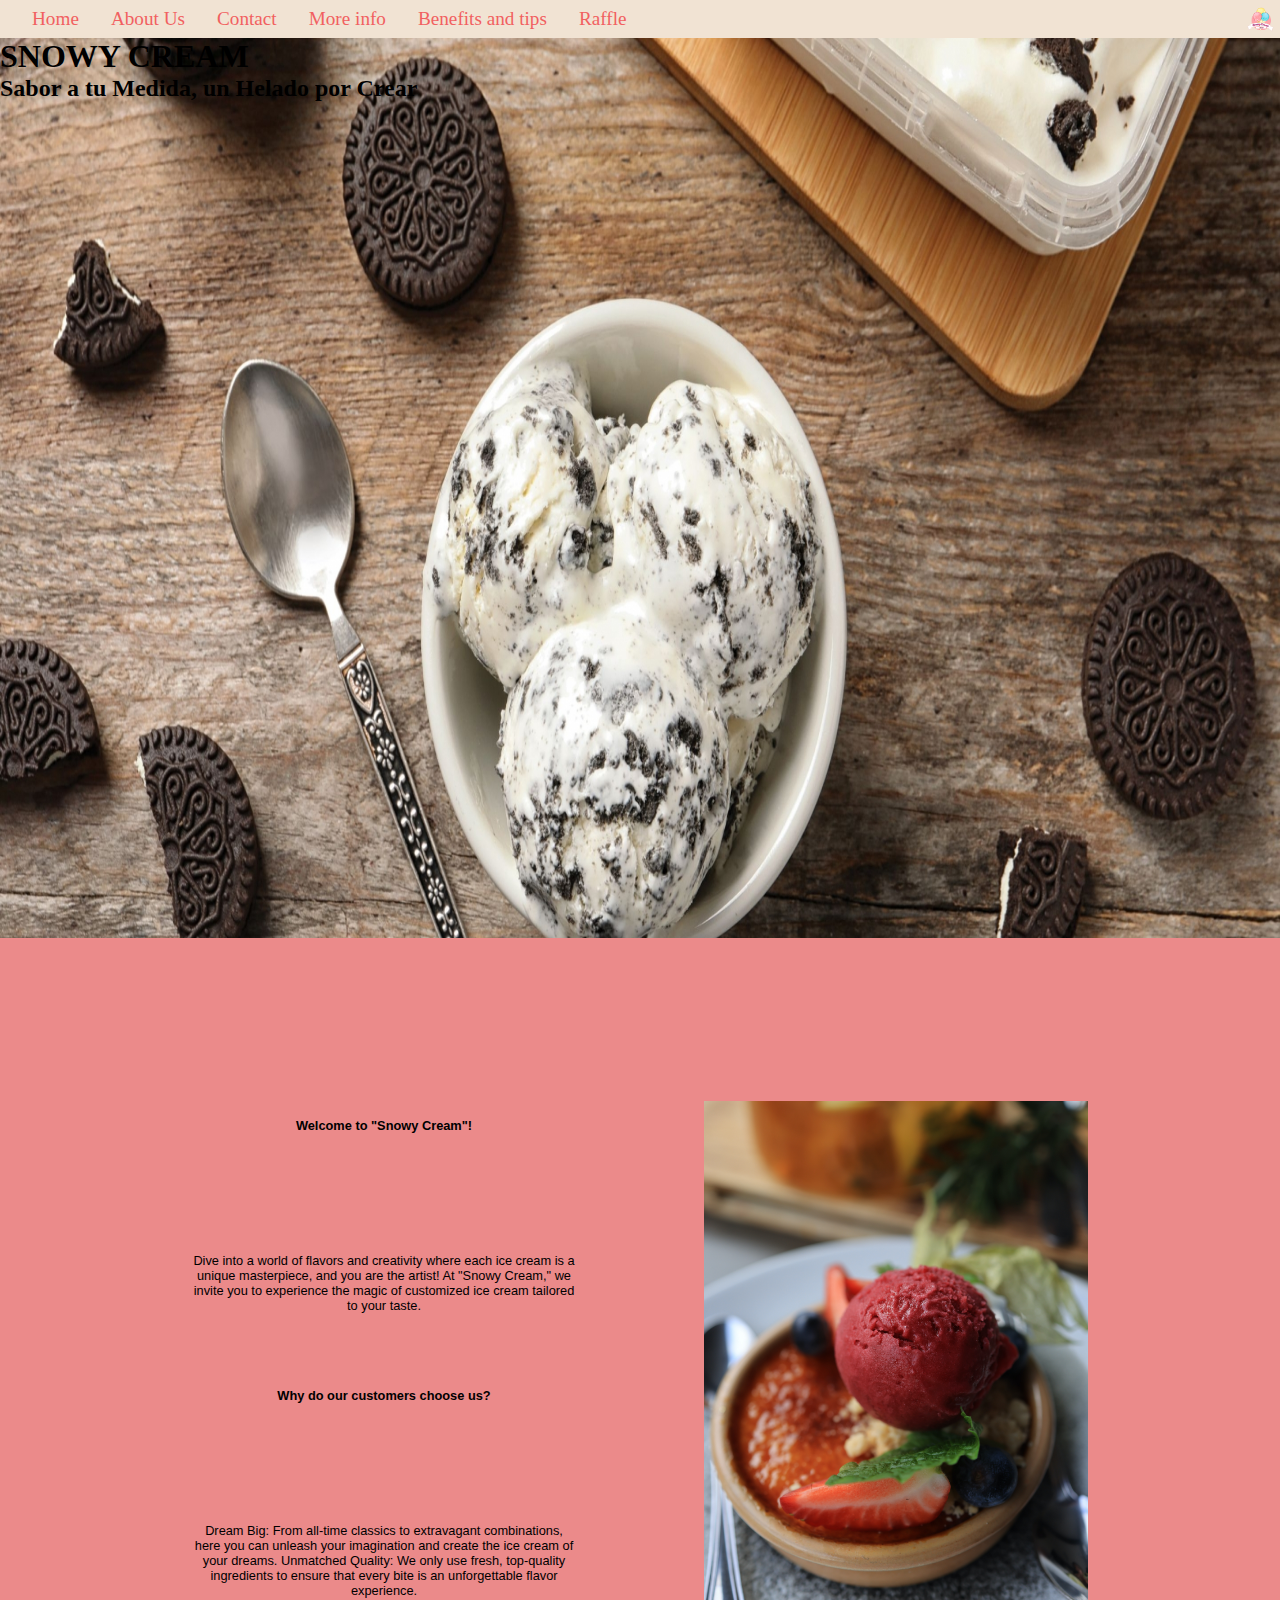
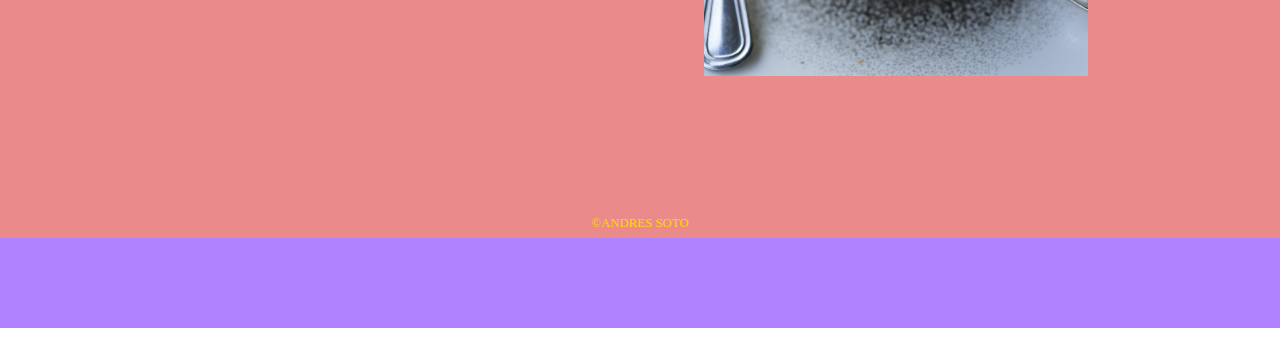
==== index.html @ 574fcb00 "imagenes" ====
<!DOCTYPE html>
<html lang="es">

<head>
    <meta charset="UTF-8">
    <meta name="viewport" content="width=device-width, initial-scale=1.0">
    <link rel="stylesheet" href="./Main.css">
    <title>Home</title>
</head>

<body class="fondoreo">
    <header class="navi">
        <!-- BARRA DE NAVEGACION -->
        <div class="barranav">
            <!-- SECCIONES BARRA DE NAVEGACION -->
            <div class="namenav">
                <a href="#">Home</a>
                <a href="./AboutUs.html">About Us</a>
                <a href="./Contact.html">Contact</a>
                <a href="./MoreInfo.html">More info</a>
                <a href="./BenefitsandTips.html">Benefits and tips</a>
                <a href="./raffle.html">Raffle</a>
            </div>
            <!-- IMAGEN BARRA DE NAVEGACION -->
            <img src="./Imagenes/logo.png" alt="Logo tres conos">
        </div>    
    </header>
    <main>
        <!-- BANNER -->
        <div class="oreo">
            <h1>SNOWY CREAM</h1>
            <h2>Sabor a tu Medida, un Helado por Crear</h2>
        </div>
        <!-- IMAGEN HELADO ROJO Y TEXTO DE BIENVENIDA -->
        <div class="segunda">
            <img src="./Imagenes/redcream.jpg" alt="HELADO ROJO">
            <div class="textho">
                <h2>Welcome to "Snowy Cream"!</h2>
            <p>Dive into a world of flavors and creativity where each ice cream is a unique masterpiece, and you are the artist! At "Snowy Cream," we invite you to experience the magic of customized ice cream tailored to your taste.</p>
            <h2>Why do our customers choose us?</h2>
            <p>Dream Big: From all-time classics to extravagant combinations, here you can unleash your imagination and create the ice cream of your dreams. Unmatched Quality: We only use fresh, top-quality ingredients to ensure that every bite is an unforgettable flavor experience.</p>
            </div>
        </div>
    </main>
    <footer>
        <div class="pie">
            <p>&copy;ANDRES SOTO</p>
        </div>
    </footer>
</body>

</html>
---- Main.css ----
*{
    padding: 0;
    margin: 0;
    box-sizing: border-box;
}


/*-----------------------------------------------------------------------------------------------------------*/

/*MOBILE*/

@media only screen and (min-width:320px) and (max-width:768px){

    /*CONTENEDOR DE NAV E IMAGEN*/
    .barranav{
        background-color: #F1E3D3;
        display: flex;
        flex-direction: column-reverse;
        align-items: center;
    }

    /*CONTENEDOR NOMBRES DE LAS PAGINAS*/
    .namenav{
        display: flex;
        flex-direction: column;
    }
    /*NOMBRES*/
    .namenav a{
        color:rgb(241, 96, 96) ;
        width: 100vw;
        text-decoration: none;
        font-size: 4vw;
        text-align: center;
        transition: 1s;
    }

    /*ANIMACION*/
    .namenav a:hover{
        background-color: #F2D0A9;
        color: whitesmoke;
        border: 2vh solid #f1c593;
    }

    /*IMAGEN NAV*/
    .barranav img{
        width: 20vw;
    }


    /*HOME..............*/


    /*PARTE 1 HOME*/
    
        /*BANNER CENTRAL*/

        .oreo{
            display: flex;
            flex-direction: column;
            color: #F2D0A9;
            justify-content: center;
            align-items: center;
            text-align: center;
            width: 100vw;
            height: 100vh;
            background: url(./Imagenes/imagenv.jpg);
            background-position: center;
            padding: 5vw;
        }
        .oreo h1, h2{
            font-family:Arial, Helvetica, sans-serif;
            color: #e0d2f8;
        }

        .oreo h2{
            color: rgb(136, 105, 237);
        }

        .oreo img{
            margin: 5vw;
            width: 100vw;
            height: 30vh;
        }

    

    /* SEGUNDA PARTE HOME */

    .segunda{
        display: flex;
        flex-direction: column;
        align-items: center;
        justify-content: space-evenly;
        padding: 5vw;
        background-color: rgb(235, 138, 138);
        width: 100vw;
        height: 100vh;
        font-family: Arial, Helvetica, sans-serif;
    }

    .segunda img{
        width: 50vw;
        margin-bottom: 5vh;
    }

    .segunda  h2,p{
        text-align: center;

    }

    /*FOOTER HOME*/
    
    .pie{
        display: flex;
        justify-content: center;
        align-items: center;
        color: gold;
        height: 10vh;
        background-color: #b082ff;
    }


    /*ABOUT US......................*/
    


    /*CONTENEDOR DE LAS IMAGENES Y TEXTO CADA CLASE ABOUT SERA IMAGEN Y TEXTO EN SU ORDEN*/

    /*PRIMER CONTENEDOR*/
    .about1{
        background-color: #9DAEC6;
        display: flex;
        justify-content: space-evenly;
        align-items: center;
        flex-direction: column;
        width: 100vw;
        height: 100vh;
        text-align: center;
        padding: 5vw;
        font-family: Arial, Helvetica, sans-serif;
    }

    /*IMAGEN Y TEXTO*/

    .about1 img{
        margin: 1vh;
        border: 2px solid #D291BC;
        width: 50vw;
        height: auto;
    }

    .about1 p{
        color: #ffffff;
        background-color: #373737;
        border: 2px solid;
        padding: 2vh;
    }

    /*SEGUNDO CONTENEDOR*/

    .about2{
        background-color: #9DAEC6;
        display: flex;
        justify-content: space-evenly;
        align-items: center;
        flex-direction: column;
        width: 100vw;
        height: 100vh;
        text-align: center;
        padding: 5vw;
        font-family: Arial, Helvetica, sans-serif;
    }

    /*IMAGEN Y TEXTO*/

    .about2 img{
        margin: 1vh;
        border: 2px solid #D291BC;
        width: 50vw;
        height: auto;
    }

    .about2 p{
        color: #ffffff;
        background-color: #373737;
        border: 2px solid;
        padding: 2vh;
    }

    /*TERCER CONTENEDOR*/

    .about3{
        background-color: #9DAEC6;
        display: flex;
        justify-content: space-evenly;
        align-items: center;
        flex-direction: column;
        width: 100vw;
        height: 100vh;
        text-align: center;
        padding: 5vw;
        font-family: Arial, Helvetica, sans-serif;
    }

    /*IMAGEN Y TEXTO*/

    .about3 img{
        margin: 1vh;
        border: 2px solid #D291BC;
        width: 50vw;
        height: auto;
    }

    .about3 p{
        color: #ffffff;
        background-color: #373737;
        border: 2px solid;
        padding: 2vh;
    }

    /*CONTACT......................*/

    .cont1{
        display: flex;
        flex-direction: column;
        color: #5770f8;
        justify-content: center;
        align-items: center;
        text-align: center;
        width: 100vw;
        height: 100vh;
        background: url(./Imagenes/two-icecream.jpg);
        background-position: center;
        padding: 5vw;
    }

    .cont1 h2{
        color: cornsilk;
    }

    .cont2{
        display: flex;
        background-color: rgba(200,221,216,255);
        width: 100vw;
        height: 100vh;
        flex-direction: column;
        justify-content: space-around;
        align-items: center;
        padding: 5vw;
        font-size: 5vw;
    }

    .cont2 h2{
        color: #efeeea;
    }

    /*LOGO GMAIL Y WHATSAPP*/

    .gw{
        display: flex;
        flex-direction: column;
        width: 20vw;
        height: 15;

    }
    .gw img{
        height: auto;
        width:20vw ;
    }

    /*MORE INFO................*/

    .tabla{
        background-color: #D36582;
        display: flex;
        flex-direction: column;
        align-items: center;
        font-family: Arial, Helvetica, sans-serif;
        width: 100vw;
        height: 100vh;
    }

    table {
        border: 2px solid white;
        margin-top: 10vh;
        text-align: center;
        width: 90vw;
        height: 50vh;
    }

    .mi{
        margin-top: 5vh;
    }
    .contenido{
        display: flex;
        align-items: center;
        height: 70vh;
    }
    tr, th, td{
        border: 2px solid pink;
        background-color: lightpink;
    }

    /*Benefits and tips ...................*/
    
    
    /*TITULO PAGINA*/
    .titulobf{
        text-align: center;
    }

    /*PRIMER RECUADRO*/

    .contenbox1 {
        width: 100vw;
        height: 100vh;
        font-family: Arial, Helvetica, sans-serif;
        padding: 5vw;
        background-color: lightcoral;
    }

    .cuadro1{
        display: flex;
        flex-direction: column;
        align-items: center;
        justify-content: center;
        height: 80vh;
        padding: 5vw;
    }

    .cuadro1 img{
        width: 90vw;
        margin-bottom: 2vh;
    }

    dl{
        font-size: 4vw;
        margin: 5vw;
    }

    /*SEGUNDO RECUADRO*/

    .contenbox2{
        display: flex;
        flex-direction: column;
        align-items: center;
        justify-content: center;
        font-family: Arial, Helvetica, sans-serif;
        background-color: #D291BC;
        width: 100vw;
        height: 100vh;

    }
    .cuadro2 img{
        width: 80vw;
        height: 50vh;
    }

    dl{
        font-size: 4vw;
    }

    /*RAFFLE......................*/
    form{
        display: flex;
        flex-direction: column;
        height: 100vh;
        width: 100vw;
    }
    
}
 
/*-----------------------------------------------------------------------------------------------------------*/

/*TABLET*/
@media only screen and (min-width:768px) and (max-width:1024px){
    
    /*CONTENEDOR BARRA DE IMAGEN */

    .barranav{
        background-color: #F1E3D3;
        display: flex;
        flex-direction: column-reverse;
        align-items: center;
    }

    /*CONTENEDOR NOMBRE DE LAS PAGINAS*/

    .namenav{
        display: flex;
        flex-direction: column;
    }

    /*NOMBRES*/
    
    .namenav a{
        color:rgb(241, 96, 96) ;
        width: 100vw;
        text-decoration: none;
        font-size: 3vw;
        text-align: center;
        transition: 1s;
    }

    /*ANIMACION*/
    a:hover{
        color: whitesmoke;
    }

    /*IMAGEN NAV*/

    .barranav img{
        width: 20vw;
    }

    /*PARTE 1 HOME*/

    
        /*BANNER CENTRAL*/

        .oreo{
            display: flex;
            flex-direction: column;
            color: #F2D0A9;
            justify-content: center;
            align-items: center;
            text-align: center;
            width: 100vw;
            height: 100vh;
            background: url(./Imagenes/imagenv.jpg);
            background-position: center;
            padding: 5vw;
        }
        .oreo h1, h2{
            font-family:Arial, Helvetica, sans-serif;
            color: #e0d2f8;
        }

        .oreo h2{
            color: rgb(136, 105, 237);
        }

        .oreo img{
            margin: 5vw;
            width: 100vw;
            height: 30vh;
        }

    

    /* SEGUNDA PARTE HOME */

    .segunda{
        display: flex;
        flex-direction: column;
        align-items: center;
        justify-content: space-evenly;
        padding: 5vw;
        background-color: rgb(235, 138, 138);
        width: 100vw;
        height: 100vh;
        font-family: Arial, Helvetica, sans-serif;
    }

    .segunda img{
        width: 30vw;
        margin-bottom: 5vh;
    }

    .segunda  h2,p{
        text-align: center;

    }

    /*FOOTER HOME*/
    
    .pie{
        display: flex;
        justify-content: center;
        align-items: center;
        color: gold;
        height: 10vh;
        background-color: #b082ff;
    }

     /*ABOUT US......................*/
    


    /*CONTENEDOR DE LAS IMAGENES Y TEXTO CADA CLASE ABOUT SERA IMAGEN Y TEXTO EN SU ORDEN*/

    /*PRIMER CONTENEDOR*/
    .about1{
        background-color: #9DAEC6;
        display: flex;
        justify-content: space-evenly;
        align-items: center;
        flex-direction: column;
        width: 100vw;
        height: 100vh;
        text-align: center;
        padding: 5vw;
        font-family: Arial, Helvetica, sans-serif;
    }

    /*IMAGEN Y TEXTO*/

    .about1 img{
        margin: 1vh;
        border: 2px solid #D291BC;
        width: 40vw;
        height: auto;
    }

    .about1 p{
        color: #ffffff;
        background-color: #373737;
        border: 2px solid;
        padding: 2vh;
    }

    /*SEGUNDO CONTENEDOR*/

    .about2{
        background-color: #9DAEC6;
        display: flex;
        justify-content: space-evenly;
        align-items: center;
        flex-direction: column;
        width: 100vw;
        height: 100vh;
        text-align: center;
        padding: 5vw;
        font-family: Arial, Helvetica, sans-serif;
    }

    /*IMAGEN Y TEXTO*/

    .about2 img{
        margin: 1vh;
        border: 2px solid #D291BC;
        width: 40vw;
        height: auto;
    }

    .about2 p{
        color: #ffffff;
        background-color: #373737;
        border: 2px solid;
        padding: 2vh;
    }

    /*TERCER CONTENEDOR*/

    .about3{
        background-color: #9DAEC6;
        display: flex;
        justify-content: space-evenly;
        align-items: center;
        flex-direction: column;
        width: 100vw;
        height: 100vh;
        text-align: center;
        padding: 5vw;
        font-family: Arial, Helvetica, sans-serif;
    }

    /*IMAGEN Y TEXTO*/

    .about3 img{
        margin: 1vh;
        border: 2px solid #D291BC;
        width: 40vw;
        height: auto;
    }

    .about3 p{
        color: #ffffff;
        background-color: #373737;
        border: 2px solid;
        padding: 2vh;
    }

    /*CONTACT......................*/

    .cont1{
        display: flex;
        flex-direction: column;
        color: #5770f8;
        justify-content: center;
        align-items: center;
        text-align: center;
        width: 100vw;
        height: 100vh;
        background: url(./Imagenes/two-icecream.jpg);
        background-position: center;
        padding: 5vw;
        font-size: 3vw;
    }

    .cont1 h2{
        color: cornsilk;
    }

    .cont2{
        display: flex;
        background-color: rgba(200,221,216,255);
        width: 100vw;
        height: 100vh;
        flex-direction: column;
        justify-content: space-around;
        align-items: center;
        padding: 5vw;
        font-size: 3vw;
    }

    .cont2 h2{
        color: #efeeea;
    }

    /*LOGO GMAIL Y WHATSAPP*/

    .gw{
        display: flex;
        flex-direction: column;
        width: 20vw;
        height: 15;

    }
    .gw img{
        height: auto;
        width:20vw ;
    }

    /*MORE INFO................*/

    .tabla{
        background-color: #D36582;
        display: flex;
        flex-direction: column;
        align-items: center;
        font-family: Arial, Helvetica, sans-serif;
        width: 100vw;
        height: 100vh;
    }

    table {
        border: 2px solid white;
        margin-top: 10vh;
        text-align: center;
        width: 90vw;
        height: 50vh;
    }

    .mi{
        margin-top: 5vh;
    }
    .contenido{
        display: flex;
        align-items: center;
        height: 70vh;
    }
    tr, th, td{
        border: 2px solid pink;
        background-color: lightpink;
    }

    /*Benefits and tips ...................*/
    
    
    /*TITULO PAGINA*/
    .titulobf{
        text-align: center;
    }

    /*PRIMER RECUADRO*/

    .contenbox1 {
        width: 100vw;
        height: 100vh;
        font-family: Arial, Helvetica, sans-serif;
        padding: 5vw;
        background-color: lightcoral;
    }

    .cuadro1{
        display: flex;
        flex-direction: column;
        align-items: center;
        justify-content: center;
        height: 80vh;
        padding: 5vw;
    }

    .cuadro1 img{
        width: 40vw;
        margin-bottom: 2vh;
    }

    dl{
        font-size: 4vw;
        margin: 5vw;
    }

    /*SEGUNDO RECUADRO*/

    .contenbox2{
        display: flex;
        flex-direction: column;
        align-items: center;
        justify-content: center;
        font-family: Arial, Helvetica, sans-serif;
        background-color: #D291BC;
        width: 100vw;
        height: 100vh;

    }
    .cuadro2 img{
        width: 60vw;
        height: 50vh;
    }

    dl{
        font-size: 4vw;
    }

    
}
/*-----------------------------------------------------------------------------------------------------------*/
    /*PC*/

    @media only screen and (min-width:1024px){

            /*CONTENEDOR BARRA E IMAGEN */

    .barranav{
        background-color: #F1E3D3;
        display: flex;
        align-items: center;
        justify-content: space-between;
        box-shadow: 0px 10px 15px #f5dfc6;
    }

    /*CONTENEDOR NOMBRE DE LAS PAGINAS*/

    .namenav{
        display: flex;
    }

    /*NOMBRES*/
    
    .namenav a{
        color:rgb(241, 96, 96) ;
        margin-left: 2.5vw;
        text-decoration: none;
        font-size: 1.5vw;
        text-align: center;
        transition: 1s;
    }

    /*ANIMACION*/
    a:hover{
        color: lightpink;
    }

    /*IMAGEN NAV*/

    .barranav img{
        width: 3vw;
    }

    /*PARTE 1 HOME*/

    
        /*BANNER CENTRAL*/

        .oreo{
            background: url(./Imagenes/banner.jpg);
            background-size:  100vw 100vh;
            width: 100vw;
            height: 100vh;
        }

    /* SEGUNDA PARTE HOME */

    .segunda{
        display: flex;
        flex-direction: row-reverse;
        align-items: center;
        justify-content: space-evenly;
        padding: 5vw;
        background-color: rgb(235, 138, 138);
        width: 100vw;
        height: 100vh;
        font-family: Arial, Helvetica, sans-serif;
    }

    .segunda img{
        width: 30vw;
    }

    .segunda  h2,p{
        display: flex;
        flex-direction: column;
        text-align: center;
        font-size: 1vw;
        width: 30vw;
        height: 15vh;

    }

    /*FOOTER HOME*/
    
    .pie{
        display: flex;
        justify-content: center;
        align-items: center;
        color: gold;
        height: 10vh;
        background-color: #b082ff;
    }

     /*ABOUT US......................*/
    


    /*CONTENEDOR DE LAS IMAGENES Y TEXTO CADA CLASE ABOUT SERA IMAGEN Y TEXTO EN SU ORDEN*/

    /*PRIMER CONTENEDOR*/
    .about1{
        background-color: #9DAEC6;
        display: flex;
        justify-content: space-evenly;
        align-items: center;
        flex-direction: column;
        width: 100vw;
        height: 100vh;
        text-align: center;
        padding: 5vw;
        font-family: Arial, Helvetica, sans-serif;
    }

    /*IMAGEN Y TEXTO*/

    .about1 img{
        margin: 1vh;
        border: 2px solid #D291BC;
        width: 50vw;
        height: auto;
    }

    .about1 p{
        color: #ffffff;
        background-color: #373737;
        border: 2px solid;
        padding: 2vh;
    }

    /*SEGUNDO CONTENEDOR*/

    .about2{
        background-color: #9DAEC6;
        display: flex;
        justify-content: space-evenly;
        align-items: center;
        flex-direction: column;
        width: 100vw;
        height: 100vh;
        text-align: center;
        padding: 5vw;
        font-family: Arial, Helvetica, sans-serif;
    }

    /*IMAGEN Y TEXTO*/

    .about2 img{
        margin: 1vh;
        border: 2px solid #D291BC;
        width: 50vw;
        height: auto;
    }

    .about2 p{
        color: #ffffff;
        background-color: #373737;
        border: 2px solid;
        padding: 2vh;
    }

    /*TERCER CONTENEDOR*/

    .about3{
        background-color: #9DAEC6;
        display: flex;
        justify-content: space-evenly;
        align-items: center;
        flex-direction: column;
        width: 100vw;
        height: 100vh;
        text-align: center;
        padding: 5vw;
        font-family: Arial, Helvetica, sans-serif;
    }

    /*IMAGEN Y TEXTO*/

    .about3 img{
        margin: 1vh;
        border: 2px solid #D291BC;
        width: 50vw;
        height: auto;
    }

    .about3 p{
        color: #ffffff;
        background-color: #373737;
        border: 2px solid;
        padding: 2vh;
    }

    /*CONTACT......................*/

    .cont1{
        display: flex;
        flex-direction: column;
        color: #5770f8;
        justify-content: center;
        align-items: center;
        text-align: center;
        width: 100vw;
        height: 100vh;
        background: url(./Imagenes/two-icecream.jpg);
        background-position: center;
        padding: 5vw;
    }

    .cont1 h2{
        color: cornsilk;
    }

    .cont2{
        display: flex;
        background-color: rgba(200,221,216,255);
        width: 100vw;
        height: 100vh;
        flex-direction: column;
        justify-content: space-around;
        align-items: center;
        padding: 5vw;
        font-size: 5vw;
    }

    .cont2 h2{
        color: #efeeea;
    }

    /*LOGO GMAIL Y WHATSAPP*/

    .gw{
        display: flex;
        flex-direction: column;
        width: 20vw;
        height: 15;

    }
    .gw img{
        height: auto;
        width:20vw ;
    }

    /*MORE INFO................*/

    .tabla{
        background-color: #D36582;
        display: flex;
        flex-direction: column;
        align-items: center;
        font-family: Arial, Helvetica, sans-serif;
        width: 100vw;
        height: 100vh;
    }

    table {
        border: 2px solid white;
        margin-top: 10vh;
        text-align: center;
        width: 90vw;
        height: 50vh;
    }

    .mi{
        margin-top: 5vh;
    }
    .contenido{
        display: flex;
        align-items: center;
        height: 70vh;
    }
    tr, th, td{
        border: 2px solid pink;
        background-color: lightpink;
    }

    /*Benefits and tips ...................*/
    
    
    /*TITULO PAGINA*/
    .titulobf{
        text-align: center;
    }

    /*PRIMER RECUADRO*/

    .contenbox1 {
        width: 100vw;
        height: 100vh;
        font-family: Arial, Helvetica, sans-serif;
        padding: 5vw;
        background-color: lightcoral;
    }

    .cuadro1{
        display: flex;
        flex-direction: column;
        align-items: center;
        justify-content: center;
        height: 80vh;
        padding: 5vw;
    }

    .cuadro1 img{
        width: 90vw;
        margin-bottom: 2vh;
    }

    dl{
        font-size: 4vw;
        margin: 5vw;
    }

    /*SEGUNDO RECUADRO*/

    .contenbox2{
        display: flex;
        flex-direction: column;
        align-items: center;
        justify-content: center;
        font-family: Arial, Helvetica, sans-serif;
        background-color: #D291BC;
        width: 100vw;
        height: 100vh;

    }
    .cuadro2 img{
        width: 80vw;
        height: 50vh;
    }

    dl{
        font-size: 4vw;
    }
    
    

    
    }
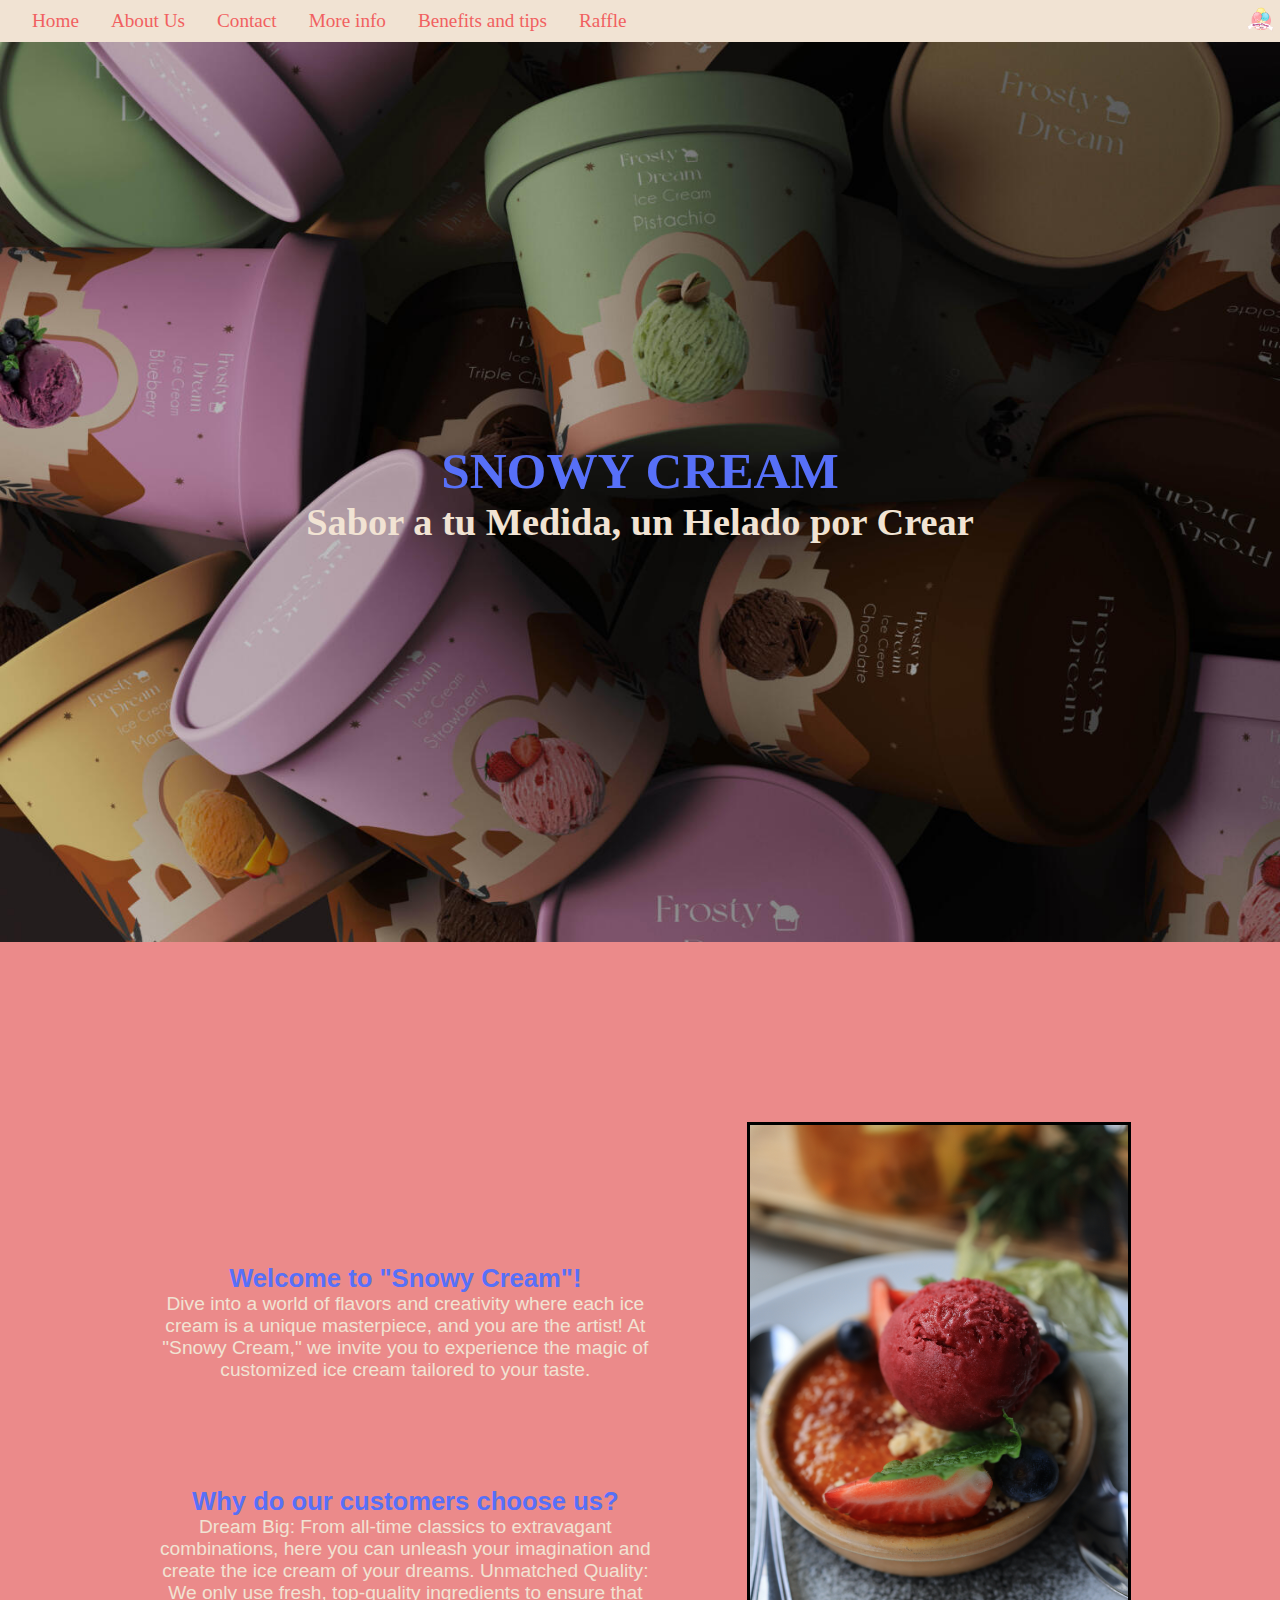
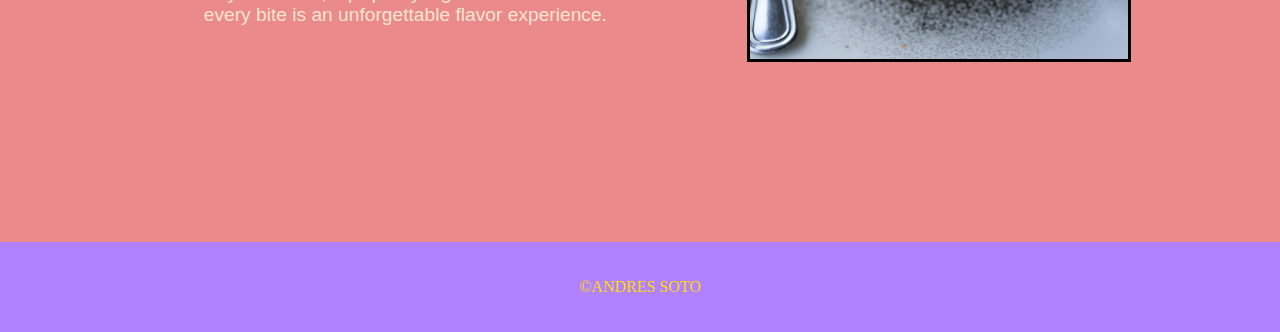
==== commit 30b2b159: "modifico ancore" ====
--- a/index.html
+++ b/index.html
@@ -22,7 +22,7 @@
                 <a href="./raffle.html">Raffle</a>
             </div>
             <!-- IMAGEN BARRA DE NAVEGACION -->
-            <img src="./Imagenes/logo.png" alt="Logo tres conos">
+            <a href="./index.html"><img src="./Imagenes/logo.png" alt="Logo tres conos"></a>
         </div>    
     </header>
     <main>
--- a/Main.css
+++ b/Main.css
@@ -11,6 +11,8 @@
 
 @media only screen and (min-width:320px) and (max-width:768px){
 
+    
+
     /*CONTENEDOR DE NAV E IMAGEN*/
     .barranav{
         background-color: #F1E3D3;
@@ -49,8 +51,456 @@
 
     /*HOME..............*/
 
+    /*TITULO*/
 
     /*PARTE 1 HOME*/
+    
+        /*BANNER CENTRAL*/
+
+        .oreo{
+            display: flex;
+            flex-direction: column;
+            color: #F2D0A9;
+            justify-content: center;
+            align-items: center;
+            text-align: center;
+            width: 100vw;
+            height: 100vh;
+            background: url(./Imagenes/imagenv.jpg);
+            background-position: center;
+            padding: 5vw;
+        }
+        .oreo h1, h2{
+            font-family:Arial, Helvetica, sans-serif;
+            display: flex;
+            color: #e0d2f8;
+            flex-direction: column;
+        }
+
+        .oreo h2{
+            color: rgb(136, 105, 237);
+        }
+
+        .oreo img{
+            margin: 5vw;
+            width: 100vw;
+            height: 30vh;
+        }
+
+    
+
+    /* SEGUNDA PARTE HOME */
+
+    .segunda{
+        display: flex;
+        flex-direction: column;
+        align-items: center;
+        justify-content: space-evenly;
+        padding: 5vw;
+        background-color: rgb(235, 138, 138);
+        width: 100vw;
+        height: 100vh;
+        font-family: Arial, Helvetica, sans-serif;
+    }
+
+    .segunda img{
+        width: 50vw;
+        margin-bottom: 5vh;
+    }
+
+    .segunda  h2,p{
+        text-align: center;
+
+    }
+
+    /*FOOTER HOME*/
+    
+    .pie{
+        display: flex;
+        justify-content: center;
+        align-items: center;
+        color: gold;
+        height: 10vh;
+        background-color: #b082ff;
+    }
+
+
+    /*ABOUT US......................*/
+    
+
+
+    /*CONTENEDOR DE LAS IMAGENES Y TEXTO CADA CLASE ABOUT SERA IMAGEN Y TEXTO EN SU ORDEN*/
+    .tituloabout{
+        background-color: #9DAEC6;
+        display: flex;
+        flex-direction: column;
+        align-items: center;
+    }
+    /*PRIMER CONTENEDOR*/
+
+    h1{
+        color: #5770f8;
+    }
+    h2{
+        color: #efeeea;
+    }
+    .about1{
+        background-color: #9DAEC6;
+        display: flex;
+        justify-content: space-evenly;
+        align-items: center;
+        flex-direction: column;
+        width: 100vw;
+        height: 100vh;
+        text-align: center;
+        padding: 5vw;
+        font-family: Arial, Helvetica, sans-serif;
+    }
+
+    /*IMAGEN Y TEXTO*/
+
+    .about1 img{
+        margin: 1vh;
+        border: 2px solid #D291BC;
+        width: 50vw;
+        height: auto;
+    }
+
+    .about1 p{
+        color: #ffffff;
+        background-color: #373737;
+        border: 2px solid;
+        padding: 2vh;
+    }
+
+    /*SEGUNDO CONTENEDOR*/
+
+    .about2{
+        background-color: #9DAEC6;
+        display: flex;
+        justify-content: space-evenly;
+        align-items: center;
+        flex-direction: column;
+        width: 100vw;
+        height: 100vh;
+        text-align: center;
+        padding: 5vw;
+        font-family: Arial, Helvetica, sans-serif;
+    }
+
+    /*IMAGEN Y TEXTO*/
+
+    .about2 img{
+        margin: 1vh;
+        border: 2px solid #D291BC;
+        width: 50vw;
+        height: auto;
+    }
+
+    .about2 p{
+        color: #ffffff;
+        background-color: #373737;
+        border: 2px solid;
+        padding: 2vh;
+    }
+
+    /*TERCER CONTENEDOR*/
+
+    .about3{
+        background-color: #9DAEC6;
+        display: flex;
+        justify-content: space-evenly;
+        align-items: center;
+        flex-direction: column;
+        width: 100vw;
+        height: 100vh;
+        text-align: center;
+        padding: 5vw;
+        font-family: Arial, Helvetica, sans-serif;
+    }
+
+    /*IMAGEN Y TEXTO*/
+
+    .about3 img{
+        margin: 1vh;
+        border: 2px solid #D291BC;
+        width: 50vw;
+        height: auto;
+    }
+
+    .about3 p{
+        color: #ffffff;
+        background-color: #373737;
+        border: 2px solid;
+        padding: 2vh;
+    }
+
+    /*CONTACT......................*/
+
+    .cont1{
+        display: flex;
+        flex-direction: column;
+        color: #5770f8;
+        justify-content: center;
+        align-items: center;
+        text-align: center;
+        width: 100vw;
+        height: 100vh;
+        background: url(./Imagenes/two-icecream.jpg);
+        background-position: center;
+        padding: 5vw;
+    }
+
+    .cont1 h2{
+        color: cornsilk;
+    }
+
+    .cont2{
+        display: flex;
+        background-color: rgba(200,221,216,255);
+        width: 100vw;
+        height: 100vh;
+        flex-direction: column;
+        justify-content: space-around;
+        align-items: center;
+        padding: 5vw;
+        font-size: 5vw;
+        text-align: center;
+    }
+
+    .cont2 h2{
+        color: #efeeea;
+    }
+
+    /*LOGO GMAIL Y WHATSAPP*/
+
+    .gw{
+        display: flex;
+        flex-direction: column;
+        width: 20vw;
+        height: 15;
+
+    }
+    .gw img{
+        height: auto;
+        width:20vw ;
+    }
+
+    /*MORE INFO................*/
+
+    .tabla{
+        background-color: #D36582;
+        display: flex;
+        flex-direction: column;
+        align-items: center;
+        font-family: Arial, Helvetica, sans-serif;
+        width: 100vw;
+        height: 100vh;
+    }
+
+    table {
+        border: 2px solid white;
+        margin-top: 10vh;
+        text-align: center;
+        width: 90vw;
+        height: 50vh;
+    }
+
+    .mi{
+        margin-top: 5vh;
+    }
+    .contenido{
+        display: flex;
+        align-items: center;
+        height: 70vh;
+    }
+    tr, th, td{
+        border: 2px solid pink;
+        background-color: lightpink;
+    }
+
+    /*Benefits and tips ...................*/
+    
+    
+    /*TITULO PAGINA*/
+    .titulobf{
+        text-align: center;
+    }
+
+    /*PRIMER RECUADRO*/
+
+    .contenbox1 {
+        width: 100vw;
+        height: 100vh;
+        font-family: Arial, Helvetica, sans-serif;
+        padding: 5vw;
+        background-color: lightcoral;
+    }
+
+    .cuadro1{
+        display: flex;
+        flex-direction: column;
+        align-items: center;
+        justify-content: center;
+        height: 80vh;
+        padding: 5vw;
+    }
+
+    .cuadro1 img{
+        width: 80vw;
+        margin-bottom: 2vh;
+    }
+
+    dl{
+        font-size: 4vw;
+        margin: 5vw;
+    }
+
+    /*SEGUNDO RECUADRO*/
+
+    .contenbox2{
+        display: flex;
+        flex-direction: column;
+        align-items: center;
+        justify-content: center;
+        font-family: Arial, Helvetica, sans-serif;
+        background-color: #D291BC;
+        width: 100vw;
+        height: 100vh;
+
+    }
+    .cuadro2 img{
+        width: 80vw;
+        height: 50vh;
+    }
+
+    dl{
+        font-size: 4vw;
+    }
+
+    /*RAFFLE.......................*/
+
+
+    /*CONTENEDOR PRINCIPAL*/
+
+        /*MAPA ...........*/
+
+        .mapa{
+            display: flex;
+            justify-content: center;
+            align-items: center;
+            background-color: #9DAEC6;
+            width: 100vw;
+            height: 30vh;
+        }
+    iframe{
+        width: 90vw;
+        height: auto;
+    }
+    /*CONTENEDOR FORMULARIO*/
+    .formu{
+        display: flex;
+        align-items: center;
+        justify-content: center;
+        background-color: rgb(228, 228, 246);
+        padding: 1vw;
+        width: 100vw;
+        height: 70vh;
+    }
+
+    /*FORMULARIO*/
+    form{
+        background-color: white;
+        font-family: Arial, Helvetica, sans-serif;
+        border: 5px solid red;
+        font-size: 2vw;
+        display: flex;
+        flex-direction: column;
+        padding: 2vw;
+        width: 90vw;
+        height: 60vh;
+        
+    }
+
+    .fecha{
+        height: 5vh;
+        border: solid lightsalmon;
+    }
+     
+    
+    /*Tamaño de los recuadros*/
+    .cua{
+        height: 5vh;
+        border: 2px solid #D291BC ;
+    }
+
+    /*BOTON*/
+    .botonenvi{
+        display: flex;
+        justify-content: center;
+        height: 3vh;
+    }
+
+    .boton{
+        border-radius: 5px;
+        width: 20vw;
+        background-color: #9eacff;
+    }
+
+    /*MARGEN DE SEPARACION*/
+    label, input{
+        margin: 4px;
+    }
+
+}
+ 
+/*-----------------------------------------------------------------------------------------------------------*/
+
+/*TABLET*/
+@media only screen and (min-width:768px) and (max-width:1023px){
+
+    
+    
+    /*CONTENEDOR BARRA DE IMAGEN */
+
+    .barranav{
+        background-color: #F1E3D3;
+        display: flex;
+        flex-direction: column-reverse;
+        align-items: center;
+    }
+
+    /*CONTENEDOR NOMBRE DE LAS PAGINAS*/
+
+    .namenav{
+        display: flex;
+        flex-direction: column;
+    }
+
+    /*NOMBRES*/
+    
+    .namenav a{
+        color:rgb(241, 96, 96) ;
+        width: 100vw;
+        text-decoration: none;
+        font-size: 3vw;
+        text-align: center;
+        transition: 1s;
+    }
+
+    /*ANIMACION*/
+    a:hover{
+        color: whitesmoke;
+    }
+
+    /*IMAGEN NAV*/
+
+    .barranav img{
+        width: 10vw;
+    }
+
+    /*PARTE 1 HOME*/
+
     
         /*BANNER CENTRAL*/
 
@@ -99,7 +549,7 @@
     }
 
     .segunda img{
-        width: 50vw;
+        width: 30vw;
         margin-bottom: 5vh;
     }
 
@@ -119,21 +569,35 @@
         background-color: #b082ff;
     }
 
-
-    /*ABOUT US......................*/
+     /*ABOUT US......................*/
     
 
 
     /*CONTENEDOR DE LAS IMAGENES Y TEXTO CADA CLASE ABOUT SERA IMAGEN Y TEXTO EN SU ORDEN*/
 
+    /*TITULO*/
+    .tituloabout{
+        background-color: #9DAEC6;
+        display: flex;
+        flex-direction: column;
+        align-items: center;
+    }
+
     /*PRIMER CONTENEDOR*/
+
+    h1{
+        color: #5770f8;
+    }
+    h2{
+        color: #efeeea;
+    }
+
     .about1{
         background-color: #9DAEC6;
         display: flex;
         justify-content: space-evenly;
         align-items: center;
         flex-direction: column;
-        width: 100vw;
         height: 100vh;
         text-align: center;
         padding: 5vw;
@@ -145,7 +609,7 @@
     .about1 img{
         margin: 1vh;
         border: 2px solid #D291BC;
-        width: 50vw;
+        width: 40vw;
         height: auto;
     }
 
@@ -164,7 +628,6 @@
         justify-content: space-evenly;
         align-items: center;
         flex-direction: column;
-        width: 100vw;
         height: 100vh;
         text-align: center;
         padding: 5vw;
@@ -176,7 +639,7 @@
     .about2 img{
         margin: 1vh;
         border: 2px solid #D291BC;
-        width: 50vw;
+        width: 40vw;
         height: auto;
     }
 
@@ -195,7 +658,6 @@
         justify-content: space-evenly;
         align-items: center;
         flex-direction: column;
-        width: 100vw;
         height: 100vh;
         text-align: center;
         padding: 5vw;
@@ -207,7 +669,7 @@
     .about3 img{
         margin: 1vh;
         border: 2px solid #D291BC;
-        width: 50vw;
+        width: 40vw;
         height: auto;
     }
 
@@ -232,22 +694,24 @@
         background: url(./Imagenes/two-icecream.jpg);
         background-position: center;
         padding: 5vw;
-    }
-
+        font-size: 3vw;
+    }
+    
     .cont1 h2{
         color: cornsilk;
     }
-
+    
     .cont2{
         display: flex;
         background-color: rgba(200,221,216,255);
+        text-align: center;
         width: 100vw;
         height: 100vh;
         flex-direction: column;
         justify-content: space-around;
         align-items: center;
         padding: 5vw;
-        font-size: 5vw;
+        font-size: 3vw;
     }
 
     .cont2 h2{
@@ -329,7 +793,7 @@
     }
 
     .cuadro1 img{
-        width: 90vw;
+        width: 40vw;
         margin-bottom: 2vh;
     }
 
@@ -352,7 +816,7 @@
 
     }
     .cuadro2 img{
-        width: 80vw;
+        width: 60vw;
         height: 50vh;
     }
 
@@ -360,57 +824,119 @@
         font-size: 4vw;
     }
 
-    /*RAFFLE......................*/
+    /*RAFFLE.......................*/
+
+
+    /*CONTENEDOR PRINCIPAL*/
+
+        /*MAPA ...........*/
+
+        .mapa{
+            display: flex;
+            justify-content: center;
+            align-items: center;
+            background-color: #9DAEC6;
+            width: 100vw;
+            height: 100vh;
+        }
+    iframe{
+        width: 50vw;
+    }
+    /*CONTENEDOR FORMULARIO*/
+    .formu{
+        display: flex;
+        align-items: center;
+        justify-content: center;
+        background-color: rgb(199, 207, 255);
+        padding: 1vw;
+        width: 100vw;
+        height: 100vh;
+    }
+
+    /*FORMULARIO*/
     form{
-        display: flex;
-        flex-direction: column;
-        height: 100vh;
-        width: 100vw;
-    }
+        font-family: Arial, Helvetica, sans-serif;
+        border: 5px solid red;
+        background-color: white;
+        font-size: 1.2vw;
+        display: flex;
+        flex-direction: column;
+        padding: 2vw;
+        width: 40vw;
+        height: 70vh;
+        
+    }
+     
+    .fecha{
+        height: 5vh;
+        border: solid lightsalmon;
+    }
+    /*Tamaño de los recuadros*/
+    .cua{
+        height: 5vh;
+        border: 2px solid #D291BC ;
+    }
+
+    /*BOTON*/
+    .botonenvi{
+        display: flex;
+        justify-content: center;
+        height: 3vh;
+    }
+
+    .boton{
+        border-radius: 5px;
+        width: 10vw;
+        background-color: #9eacff;
+    }
+
+    /*MARGEN DE SEPARACION*/
+    label, input{
+        margin: 4px;
+    }
+
     
 }
- 
 /*-----------------------------------------------------------------------------------------------------------*/
-
-/*TABLET*/
-@media only screen and (min-width:768px) and (max-width:1024px){
-    
-    /*CONTENEDOR BARRA DE IMAGEN */
+    /*PC*/
+
+    @media only screen and (min-width:1024px){
+
+            /*CONTENEDOR BARRA E IMAGEN */
 
     .barranav{
         background-color: #F1E3D3;
         display: flex;
-        flex-direction: column-reverse;
-        align-items: center;
+        align-items: center;
+        justify-content: space-between;
     }
 
     /*CONTENEDOR NOMBRE DE LAS PAGINAS*/
 
     .namenav{
         display: flex;
-        flex-direction: column;
     }
 
     /*NOMBRES*/
     
     .namenav a{
         color:rgb(241, 96, 96) ;
-        width: 100vw;
+        margin-left: 2.5vw;
         text-decoration: none;
-        font-size: 3vw;
+        font-size: 1.5vw;
         text-align: center;
         transition: 1s;
     }
 
     /*ANIMACION*/
     a:hover{
-        color: whitesmoke;
+        color: lightpink;
     }
 
     /*IMAGEN NAV*/
 
     .barranav img{
-        width: 20vw;
+        width: 3vw;
     }
 
     /*PARTE 1 HOME*/
@@ -420,56 +946,55 @@
 
         .oreo{
             display: flex;
+            align-items: center;
+            justify-content: center;
             flex-direction: column;
-            color: #F2D0A9;
-            justify-content: center;
-            align-items: center;
-            text-align: center;
-            width: 100vw;
+            color: #5770f8;
+            font-size: 2vw;
+            background: url(./Imagenes/imagenv.jpg);
+            background-size:  100vw 100vh;
             height: 100vh;
-            background: url(./Imagenes/imagenv.jpg);
-            background-position: center;
-            padding: 5vw;
         }
-        .oreo h1, h2{
-            font-family:Arial, Helvetica, sans-serif;
-            color: #e0d2f8;
+        .oreo h2{
+            color: #F1E3D3;
         }
 
-        .oreo h2{
-            color: rgb(136, 105, 237);
-        }
-
-        .oreo img{
-            margin: 5vw;
-            width: 100vw;
-            height: 30vh;
-        }
-
-    
-
     /* SEGUNDA PARTE HOME */
 
     .segunda{
         display: flex;
-        flex-direction: column;
+        flex-direction: row-reverse;
         align-items: center;
         justify-content: space-evenly;
         padding: 5vw;
         background-color: rgb(235, 138, 138);
-        width: 100vw;
         height: 100vh;
         font-family: Arial, Helvetica, sans-serif;
     }
 
     .segunda img{
+        border: 3px solid ;
         width: 30vw;
-        margin-bottom: 5vh;
-    }
-
-    .segunda  h2,p{
-        text-align: center;
-
+        height: 60vh;
+    }
+
+    .segunda  h2{
+        display: flex;
+        text-align: center;
+        align-items: flex-end;
+        justify-content: center;
+        color: #5770f8;
+        font-size: 2vw;
+        width: 40vw;
+        height: 15vh;
+
+    }
+
+    .segunda p{
+        font-size: 1.5vw;
+        text-align: center;
+        width: 40vw;
+        color: #F1E3D3;
     }
 
     /*FOOTER HOME*/
@@ -488,16 +1013,28 @@
 
 
     /*CONTENEDOR DE LAS IMAGENES Y TEXTO CADA CLASE ABOUT SERA IMAGEN Y TEXTO EN SU ORDEN*/
-
+    /*TITULO*/
+    .tituloabout{
+        background-color: #9DAEC6;
+        display: flex;
+        flex-direction: column;
+        align-items: center;
+    }
     /*PRIMER CONTENEDOR*/
+
+    h1{
+        color: #5770f8;
+    }
+    h2{
+        color: #efeeea;
+    }
     .about1{
         background-color: #9DAEC6;
         display: flex;
-        justify-content: space-evenly;
-        align-items: center;
-        flex-direction: column;
-        width: 100vw;
-        height: 100vh;
+        justify-content: space-around;
+        align-items: center;
+        height: 30vh;
+        width: 100vw;
         text-align: center;
         padding: 5vw;
         font-family: Arial, Helvetica, sans-serif;
@@ -508,7 +1045,7 @@
     .about1 img{
         margin: 1vh;
         border: 2px solid #D291BC;
-        width: 40vw;
+        width: 10vw;
         height: auto;
     }
 
@@ -519,6 +1056,16 @@
         padding: 2vh;
     }
 
+    /*contenederos de titulo y texto*/
+    .contexto1{
+        background-color: #9eacff;
+        display: flex;
+        flex-direction: column;
+        align-items: center;
+        width: 40vw;
+    }
+
+
     /*SEGUNDO CONTENEDOR*/
 
     .about2{
@@ -526,9 +1073,8 @@
         display: flex;
         justify-content: space-evenly;
         align-items: center;
-        flex-direction: column;
-        width: 100vw;
-        height: 100vh;
+        width: 100vw;
+        height: 29vh;
         text-align: center;
         padding: 5vw;
         font-family: Arial, Helvetica, sans-serif;
@@ -539,7 +1085,7 @@
     .about2 img{
         margin: 1vh;
         border: 2px solid #D291BC;
-        width: 40vw;
+        width: 9vw;
         height: auto;
     }
 
@@ -550,6 +1096,14 @@
         padding: 2vh;
     }
 
+    .contexto2{
+        background-color: #5a72ff;
+        display: flex;
+        flex-direction: column;
+        align-items: center;
+        width: 40vw;
+    }
+
     /*TERCER CONTENEDOR*/
 
     .about3{
@@ -557,9 +1111,8 @@
         display: flex;
         justify-content: space-evenly;
         align-items: center;
-        flex-direction: column;
-        width: 100vw;
-        height: 100vh;
+        width: 100vw;
+        height: 30vh;
         text-align: center;
         padding: 5vw;
         font-family: Arial, Helvetica, sans-serif;
@@ -570,7 +1123,7 @@
     .about3 img{
         margin: 1vh;
         border: 2px solid #D291BC;
-        width: 40vw;
+        width: 10vw;
         height: auto;
     }
 
@@ -581,6 +1134,14 @@
         padding: 2vh;
     }
 
+    .contexto3{
+        background-color: #0025f7;
+        display: flex;
+        flex-direction: column;
+        align-items: center;
+        width: 40vw;
+    }
+
     /*CONTACT......................*/
 
     .cont1{
@@ -595,7 +1156,7 @@
         background: url(./Imagenes/two-icecream.jpg);
         background-position: center;
         padding: 5vw;
-        font-size: 3vw;
+        font-size: 2vw;
     }
 
     .cont1 h2{
@@ -611,25 +1172,30 @@
         justify-content: space-around;
         align-items: center;
         padding: 5vw;
-        font-size: 3vw;
+        font-size: 2vw;
     }
 
     .cont2 h2{
         color: #efeeea;
     }
 
+    .contexocontact{
+        width: 50vw;
+        text-align: center;
+    }
+
     /*LOGO GMAIL Y WHATSAPP*/
 
     .gw{
         display: flex;
-        flex-direction: column;
+        flex-direction: row;
         width: 20vw;
         height: 15;
 
     }
     .gw img{
         height: auto;
-        width:20vw ;
+        width:10vw ;
     }
 
     /*MORE INFO................*/
@@ -642,13 +1208,17 @@
         font-family: Arial, Helvetica, sans-serif;
         width: 100vw;
         height: 100vh;
+    }
+
+    .tabla h1{
+        color: #5770f8;
     }
 
     table {
         border: 2px solid white;
         margin-top: 10vh;
         text-align: center;
-        width: 90vw;
+        width: 50vw;
         height: 50vh;
     }
 
@@ -663,6 +1233,7 @@
     tr, th, td{
         border: 2px solid pink;
         background-color: lightpink;
+        font-size: 1vw;
     }
 
     /*Benefits and tips ...................*/
@@ -673,395 +1244,133 @@
         text-align: center;
     }
 
+    .titulobf h2{
+        color: #F1E3D3;
+    }
+
     /*PRIMER RECUADRO*/
 
     .contenbox1 {
-        width: 100vw;
-        height: 100vh;
-        font-family: Arial, Helvetica, sans-serif;
-        padding: 5vw;
+        display: flex;
+        flex-direction: column;
+        align-items: center;
+        justify-content: center;
+        width: 100vw;
+        height: 45vh;
+        font-family: Arial, Helvetica, sans-serif;
         background-color: lightcoral;
+        
     }
 
     .cuadro1{
         display: flex;
-        flex-direction: column;
-        align-items: center;
-        justify-content: center;
-        height: 80vh;
-        padding: 5vw;
+        align-items: center;
+        justify-content: center;
+        width: 80vw;
+        height: 30vh;
     }
 
     .cuadro1 img{
-        width: 40vw;
-        margin-bottom: 2vh;
+        width: 15vw;
+        margin-right: 10vw;
+    }
+
+
+    /*SEGUNDO RECUADRO*/
+
+    .contenbox2{
+        display: flex;
+        align-items: center;
+        justify-content: center;
+        font-family: Arial, Helvetica, sans-serif;
+        background-color: #D291BC;
+        width: 100vw;
+        height: 49vh;
+
+    }
+
+    .cuadro2{
+        display: flex;
+        justify-content: space-evenly;
+        align-items: center;
+        width: 80vw;
+    }
+    .cuadro2 img{
+        width: 10vw;
     }
 
     dl{
-        font-size: 4vw;
-        margin: 5vw;
-    }
-
-    /*SEGUNDO RECUADRO*/
-
-    .contenbox2{
-        display: flex;
-        flex-direction: column;
-        align-items: center;
-        justify-content: center;
-        font-family: Arial, Helvetica, sans-serif;
-        background-color: #D291BC;
-        width: 100vw;
-        height: 100vh;
-
-    }
-    .cuadro2 img{
-        width: 60vw;
-        height: 50vh;
-    }
-
-    dl{
-        font-size: 4vw;
-    }
-
-    
-}
-/*-----------------------------------------------------------------------------------------------------------*/
-    /*PC*/
-
-    @media only screen and (min-width:1024px){
-
-            /*CONTENEDOR BARRA E IMAGEN */
-
-    .barranav{
-        background-color: #F1E3D3;
-        display: flex;
-        align-items: center;
-        justify-content: space-between;
-        box-shadow: 0px 10px 15px #f5dfc6;
-    }
-
-    /*CONTENEDOR NOMBRE DE LAS PAGINAS*/
-
-    .namenav{
-        display: flex;
-    }
-
-    /*NOMBRES*/
-    
-    .namenav a{
-        color:rgb(241, 96, 96) ;
-        margin-left: 2.5vw;
-        text-decoration: none;
         font-size: 1.5vw;
-        text-align: center;
-        transition: 1s;
-    }
-
-    /*ANIMACION*/
-    a:hover{
-        color: lightpink;
-    }
-
-    /*IMAGEN NAV*/
-
-    .barranav img{
-        width: 3vw;
-    }
-
-    /*PARTE 1 HOME*/
-
-    
-        /*BANNER CENTRAL*/
-
-        .oreo{
-            background: url(./Imagenes/banner.jpg);
-            background-size:  100vw 100vh;
-            width: 100vw;
-            height: 100vh;
-        }
-
-    /* SEGUNDA PARTE HOME */
-
-    .segunda{
+    }
+    
+
+    /*RAFFLE.......................*/
+
+
+    /*CONTENEDOR PRINCIPAL*/
+
+    .myc{
+        background-color: #dae0ff;
         display: flex;
         flex-direction: row-reverse;
-        align-items: center;
         justify-content: space-evenly;
-        padding: 5vw;
-        background-color: rgb(235, 138, 138);
-        width: 100vw;
-        height: 100vh;
-        font-family: Arial, Helvetica, sans-serif;
-    }
-
-    .segunda img{
+        align-items: center;
+        height: 100vh;
+    }
+
+
+        /*MAPA ...........*/
+    iframe{
         width: 30vw;
     }
-
-    .segunda  h2,p{
-        display: flex;
-        flex-direction: column;
-        text-align: center;
-        font-size: 1vw;
-        width: 30vw;
-        height: 15vh;
-
-    }
-
-    /*FOOTER HOME*/
-    
-    .pie{
-        display: flex;
-        justify-content: center;
-        align-items: center;
-        color: gold;
-        height: 10vh;
-        background-color: #b082ff;
-    }
-
-     /*ABOUT US......................*/
-    
-
-
-    /*CONTENEDOR DE LAS IMAGENES Y TEXTO CADA CLASE ABOUT SERA IMAGEN Y TEXTO EN SU ORDEN*/
-
-    /*PRIMER CONTENEDOR*/
-    .about1{
-        background-color: #9DAEC6;
-        display: flex;
-        justify-content: space-evenly;
-        align-items: center;
-        flex-direction: column;
-        width: 100vw;
-        height: 100vh;
-        text-align: center;
-        padding: 5vw;
-        font-family: Arial, Helvetica, sans-serif;
-    }
-
-    /*IMAGEN Y TEXTO*/
-
-    .about1 img{
-        margin: 1vh;
-        border: 2px solid #D291BC;
-        width: 50vw;
-        height: auto;
-    }
-
-    .about1 p{
-        color: #ffffff;
-        background-color: #373737;
-        border: 2px solid;
-        padding: 2vh;
-    }
-
-    /*SEGUNDO CONTENEDOR*/
-
-    .about2{
-        background-color: #9DAEC6;
-        display: flex;
-        justify-content: space-evenly;
-        align-items: center;
-        flex-direction: column;
-        width: 100vw;
-        height: 100vh;
-        text-align: center;
-        padding: 5vw;
-        font-family: Arial, Helvetica, sans-serif;
-    }
-
-    /*IMAGEN Y TEXTO*/
-
-    .about2 img{
-        margin: 1vh;
-        border: 2px solid #D291BC;
-        width: 50vw;
-        height: auto;
-    }
-
-    .about2 p{
-        color: #ffffff;
-        background-color: #373737;
-        border: 2px solid;
-        padding: 2vh;
-    }
-
-    /*TERCER CONTENEDOR*/
-
-    .about3{
-        background-color: #9DAEC6;
-        display: flex;
-        justify-content: space-evenly;
-        align-items: center;
-        flex-direction: column;
-        width: 100vw;
-        height: 100vh;
-        text-align: center;
-        padding: 5vw;
-        font-family: Arial, Helvetica, sans-serif;
-    }
-
-    /*IMAGEN Y TEXTO*/
-
-    .about3 img{
-        margin: 1vh;
-        border: 2px solid #D291BC;
-        width: 50vw;
-        height: auto;
-    }
-
-    .about3 p{
-        color: #ffffff;
-        background-color: #373737;
-        border: 2px solid;
-        padding: 2vh;
-    }
-
-    /*CONTACT......................*/
-
-    .cont1{
-        display: flex;
-        flex-direction: column;
-        color: #5770f8;
-        justify-content: center;
-        align-items: center;
-        text-align: center;
-        width: 100vw;
-        height: 100vh;
-        background: url(./Imagenes/two-icecream.jpg);
-        background-position: center;
-        padding: 5vw;
-    }
-
-    .cont1 h2{
-        color: cornsilk;
-    }
-
-    .cont2{
-        display: flex;
-        background-color: rgba(200,221,216,255);
-        width: 100vw;
-        height: 100vh;
-        flex-direction: column;
-        justify-content: space-around;
-        align-items: center;
-        padding: 5vw;
-        font-size: 5vw;
-    }
-
-    .cont2 h2{
-        color: #efeeea;
-    }
-
-    /*LOGO GMAIL Y WHATSAPP*/
-
-    .gw{
-        display: flex;
-        flex-direction: column;
-        width: 20vw;
-        height: 15;
-
-    }
-    .gw img{
-        height: auto;
-        width:20vw ;
-    }
-
-    /*MORE INFO................*/
-
-    .tabla{
-        background-color: #D36582;
-        display: flex;
-        flex-direction: column;
-        align-items: center;
-        font-family: Arial, Helvetica, sans-serif;
-        width: 100vw;
-        height: 100vh;
-    }
-
-    table {
-        border: 2px solid white;
-        margin-top: 10vh;
-        text-align: center;
-        width: 90vw;
-        height: 50vh;
-    }
-
-    .mi{
-        margin-top: 5vh;
-    }
-    .contenido{
-        display: flex;
-        align-items: center;
-        height: 70vh;
-    }
-    tr, th, td{
-        border: 2px solid pink;
-        background-color: lightpink;
-    }
-
-    /*Benefits and tips ...................*/
-    
-    
-    /*TITULO PAGINA*/
-    .titulobf{
-        text-align: center;
-    }
-
-    /*PRIMER RECUADRO*/
-
-    .contenbox1 {
-        width: 100vw;
-        height: 100vh;
-        font-family: Arial, Helvetica, sans-serif;
-        padding: 5vw;
-        background-color: lightcoral;
-    }
-
-    .cuadro1{
-        display: flex;
-        flex-direction: column;
-        align-items: center;
-        justify-content: center;
-        height: 80vh;
-        padding: 5vw;
-    }
-
-    .cuadro1 img{
-        width: 90vw;
-        margin-bottom: 2vh;
-    }
-
-    dl{
-        font-size: 4vw;
-        margin: 5vw;
-    }
-
-    /*SEGUNDO RECUADRO*/
-
-    .contenbox2{
-        display: flex;
-        flex-direction: column;
-        align-items: center;
-        justify-content: center;
-        font-family: Arial, Helvetica, sans-serif;
-        background-color: #D291BC;
-        width: 100vw;
-        height: 100vh;
-
-    }
-    .cuadro2 img{
-        width: 80vw;
-        height: 50vh;
-    }
-
-    dl{
-        font-size: 4vw;
-    }
-    
-    
-
-    
-    }
-
+    /*CONTENEDOR FORMULARIO*/
+    .formu{
+        background-color: rgb(255, 255, 255);
+        padding: 1vw;
+        border: 5px solid lightcoral;
+    }
+
+    /*FORMULARIO*/
+    form{
+        font-size: 1.2vw;
+        display: flex;
+        flex-direction: column;
+        width: 25vw;
+        height: 60vh;
+        margin: 10px;
+    }
+
+    .fecha{
+        height: 5vh;
+        border: solid lightsalmon;
+    }
+     
+    
+    /*Tamaño de los recuadros*/
+    .cua{
+        height: 5vh;
+        border: 2px solid #D291BC ;
+    }
+
+    /*BOTON*/
+    .botonenvi{
+        display: flex;
+        justify-content: center;
+        height: 3vh;
+    }
+
+    .boton{
+        border-radius: 5px;
+        width: 10vw;
+        background-color: #9eacff;
+    }
+
+    /*MARGEN DE SEPARACION*/
+    label, input{
+        margin: 4px;
+    }
+
+    
+    
+    }
+
